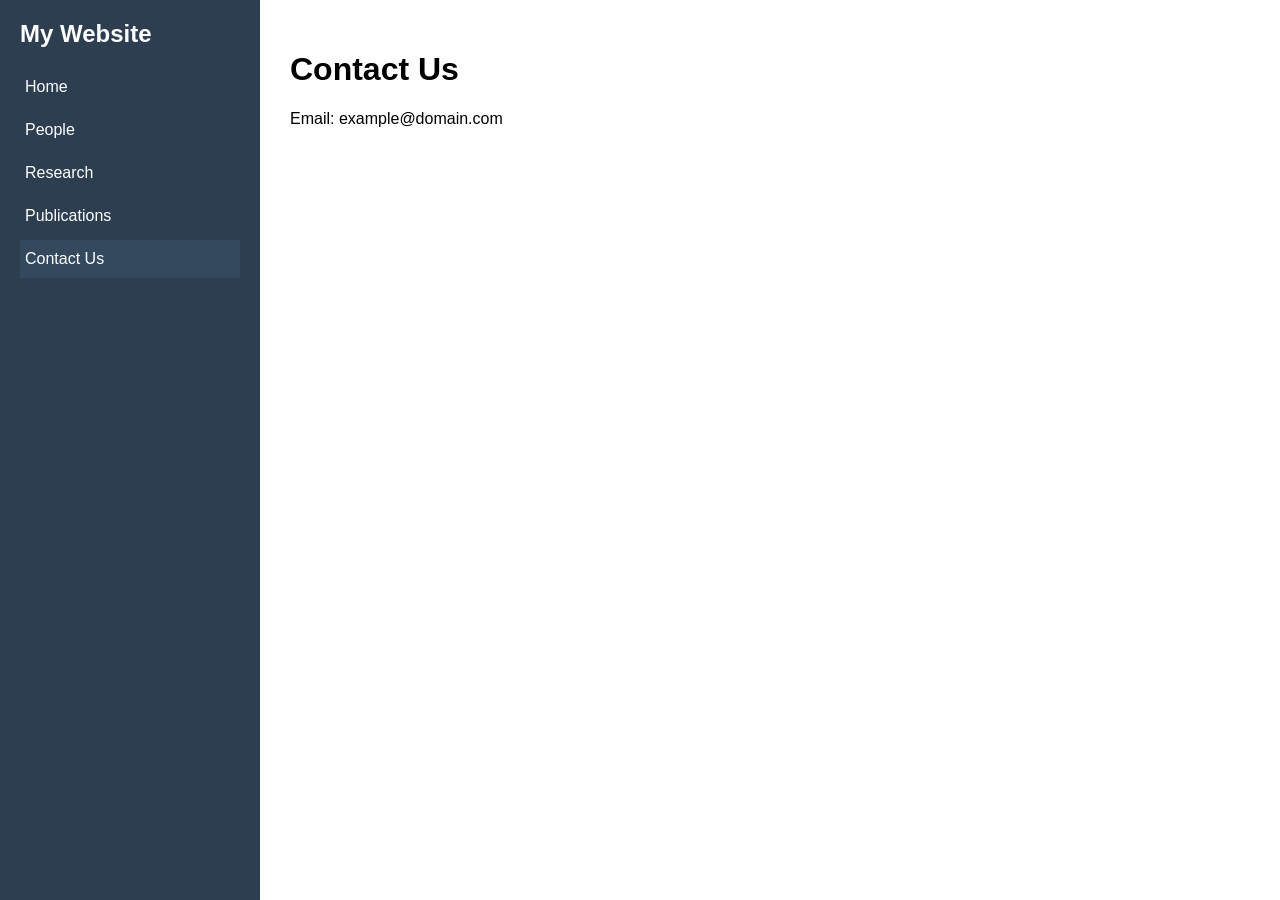
==== contact.html @ c520f7f0 "initializing skeleton" ====
<!DOCTYPE html>
<html lang="en">
<head>
  <meta charset="UTF-8">
  <title>Contact | My Website</title>
  <link rel="stylesheet" href="style.css">
</head>
<body>

<div class="container">
  <nav class="sidebar">
    <h2>My Website</h2>
    <a href="index.html">Home</a>
    <a href="people.html">People</a>
    <a href="research.html">Research</a>
    <a href="publications.html">Publications</a>
    <a href="contact.html" class="active">Contact Us</a>
  </nav>

  <main class="content">
    <h1>Contact Us</h1>
    <p>Email: example@domain.com</p>
  </main>
</div>

</body>
</html>
---- style.css ----
body {
  margin: 0;
  font-family: Arial, sans-serif;
}

.container {
  display: flex;
  min-height: 100vh;
}

.sidebar {
  width: 220px;
  background-color: #2c3e50;
  color: white;
  padding: 20px;
}

.sidebar h2 {
  margin-top: 0;
}

.sidebar a {
  display: block;
  color: white;
  text-decoration: none;
  padding: 10px 5px;
  margin: 5px 0;
}

.sidebar a:hover,
.sidebar a.active {
  background-color: #34495e;
}

.content {
  padding: 30px;
  flex-grow: 1;
}
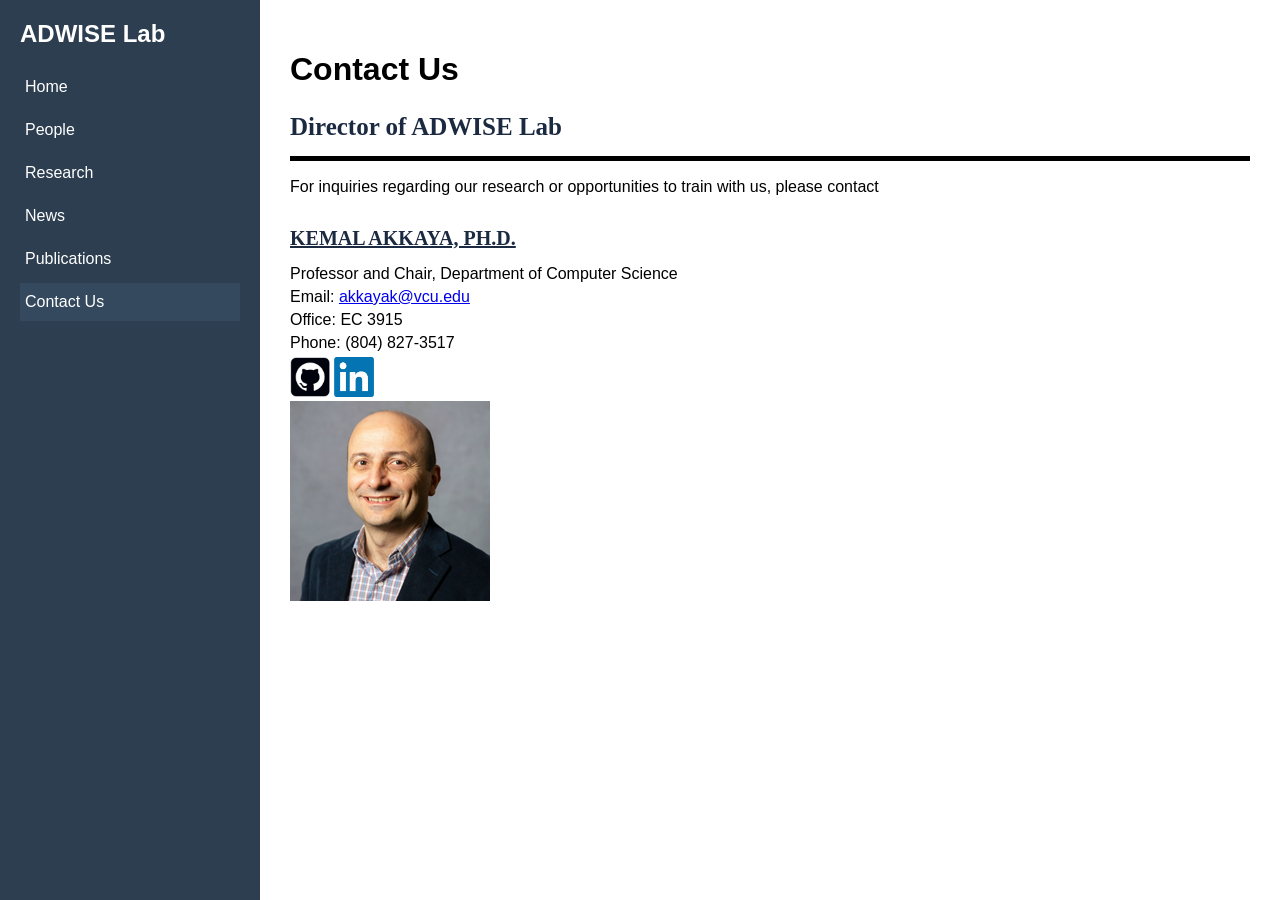
==== commit f4b62fdf: "initial website version" ====
--- a/contact.html
+++ b/contact.html
@@ -10,18 +10,37 @@
 
 <div class="container">
   <nav class="sidebar">
-    <h2>My Website</h2>
+    <h2>ADWISE Lab</h2>
     <a href="index.html">Home</a>
     <a href="people.html">People</a>
     <a href="research.html">Research</a>
+    <a href="news.html">News</a>
     <a href="publications.html">Publications</a>
     <a href="contact.html" class="active">Contact Us</a>
   </nav>
 
   <main class="content">
     <h1>Contact Us</h1>
-    <p>Email: example@domain.com</p>
-  </main>
+    <h3 class="subheader">Director of ADWISE Lab</h3>
+    <hr style="border: none; border-top: 5px solid black;">
+    <p class="intro">
+    For inquiries regarding our research or opportunities to train with us, please contact
+  </p>
+  <h3 class="name">KEMAL AKKAYA, PH.D.</h3>
+    <div class="contact-details">
+    <p>Professor and Chair, Department of Computer Science</p>
+    <p>Email: <a href="mailto:akkayak@vcu.edu">akkayak@vcu.edu</a></p>
+    <p>Office: EC 3915</p>
+    <p>Phone: (804) 827-3517 </p>
+  </div>  
+
+  <div class="socials">
+    <a href="https://github.com/ADWISE-VCU/"><img src="logos/github_logo.png" width="40" height="40" alt="GitHub"></a>
+    <a href="https://www.linkedin.com/company/fiu-adwise"><img src="logos/linkedin_logo.png" width="40" height="40" alt="LinkedIn"></a>
+  </div>
+
+  <img src="people_profiles/Akkaya_profile.png">
+</main>
 </div>
 
 </body>
--- a/style.css
+++ b/style.css
@@ -37,3 +37,165 @@
   padding: 30px;
   flex-grow: 1;
 }
+
+
+.intro {
+  font-size: 16px;
+  line-height: 1.2;
+  margin-bottom: 30px;
+}
+
+.name {
+  font-family: Georgia, "Times New Roman", serif;
+  font-size: 20px;
+  color: #1b2a41;
+  text-decoration: underline;
+  margin-bottom: 15px;
+}
+
+.subheader {
+  font-family: Georgia, "Times New Roman", serif;
+  font-size: 25px;
+  color: #1b2a41;
+  margin-bottom: 15px;
+}
+
+.contact-details p {
+  margin: 5px 0;
+  font-size: 16px;
+}
+
+
+
+/* Grid layout */
+.people-grid {
+  display: grid;
+  grid-template-columns: 1fr;
+  gap: 30px;
+  margin-top: 20px;
+}
+
+/* Person card */
+.person-card {
+  display: flex;
+  gap: 20px;
+  align-items: flex-start;
+  border-bottom: 1px solid #ddd;
+  padding-bottom: 20px;
+}
+
+
+/* Photo */
+.person-card img {
+  width: 120px;
+  height: 140px;
+  object-fit: cover;
+  border-radius: 6px;
+}
+
+/* Info */
+.person-info {
+  flex: 1;
+}
+
+
+
+.person-name {
+  font-family: Georgia, serif;
+  font-size: 22px;
+  color: #1b2a41;
+  margin: 0;
+}
+
+.person-role {
+  /* font-weight: 100; */
+  font-size: 16px;
+  margin: 1px 0 1px 0;
+}
+
+.person-desc {
+  font-weight: 100;
+  font-size: 15px;
+  line-height: 1.5;
+  margin-bottom: 10px;
+}
+
+/* Links */
+.person-info a {
+  color: #1b2a41;
+  text-decoration: underline;
+  font-weight: 100;
+  font-size: 15px;
+}
+
+.contact_info_person {
+  color: #1b2a41;
+  font-weight: 100;
+  font-size: 15px;
+  
+}
+
+strong {
+    font-weight: bold;
+}
+
+/* Alumni */
+.alumni-subtitle {
+  margin-top: 25px;
+  font-size: 20px;
+  color: #1b2a41;
+  
+}
+
+.alumni-list {
+  margin-left: 20px;
+  margin-top: 10px;
+}
+
+.alumni-list li {
+  margin-bottom: 5px;
+}
+
+/* Back button */
+.back-button {
+  background: none;
+  border: none;
+  color: #1b2a41;
+  font-size: 18px;
+  cursor: pointer;
+  margin-bottom: 20px;
+  padding: 0;
+  text-decoration: underline;
+}
+
+.back-button:hover {
+  opacity: 0.7;
+}
+
+/* ===== RESEARCH PAGE ===== */
+
+.research-controls {
+  display: flex;
+  gap: 15px;
+  margin-bottom: 30px;
+}
+
+.research-controls input,
+.research-controls select {
+  padding: 10px;
+  font-size: 16px;
+}
+
+.project-list {
+  margin-top: 15px;
+}
+
+.project-list li {
+  margin-bottom: 10px;
+  font-size: 18px;
+}
+
+.project-list a {
+  color: #1b2a41;
+  text-decoration: underline;
+}
